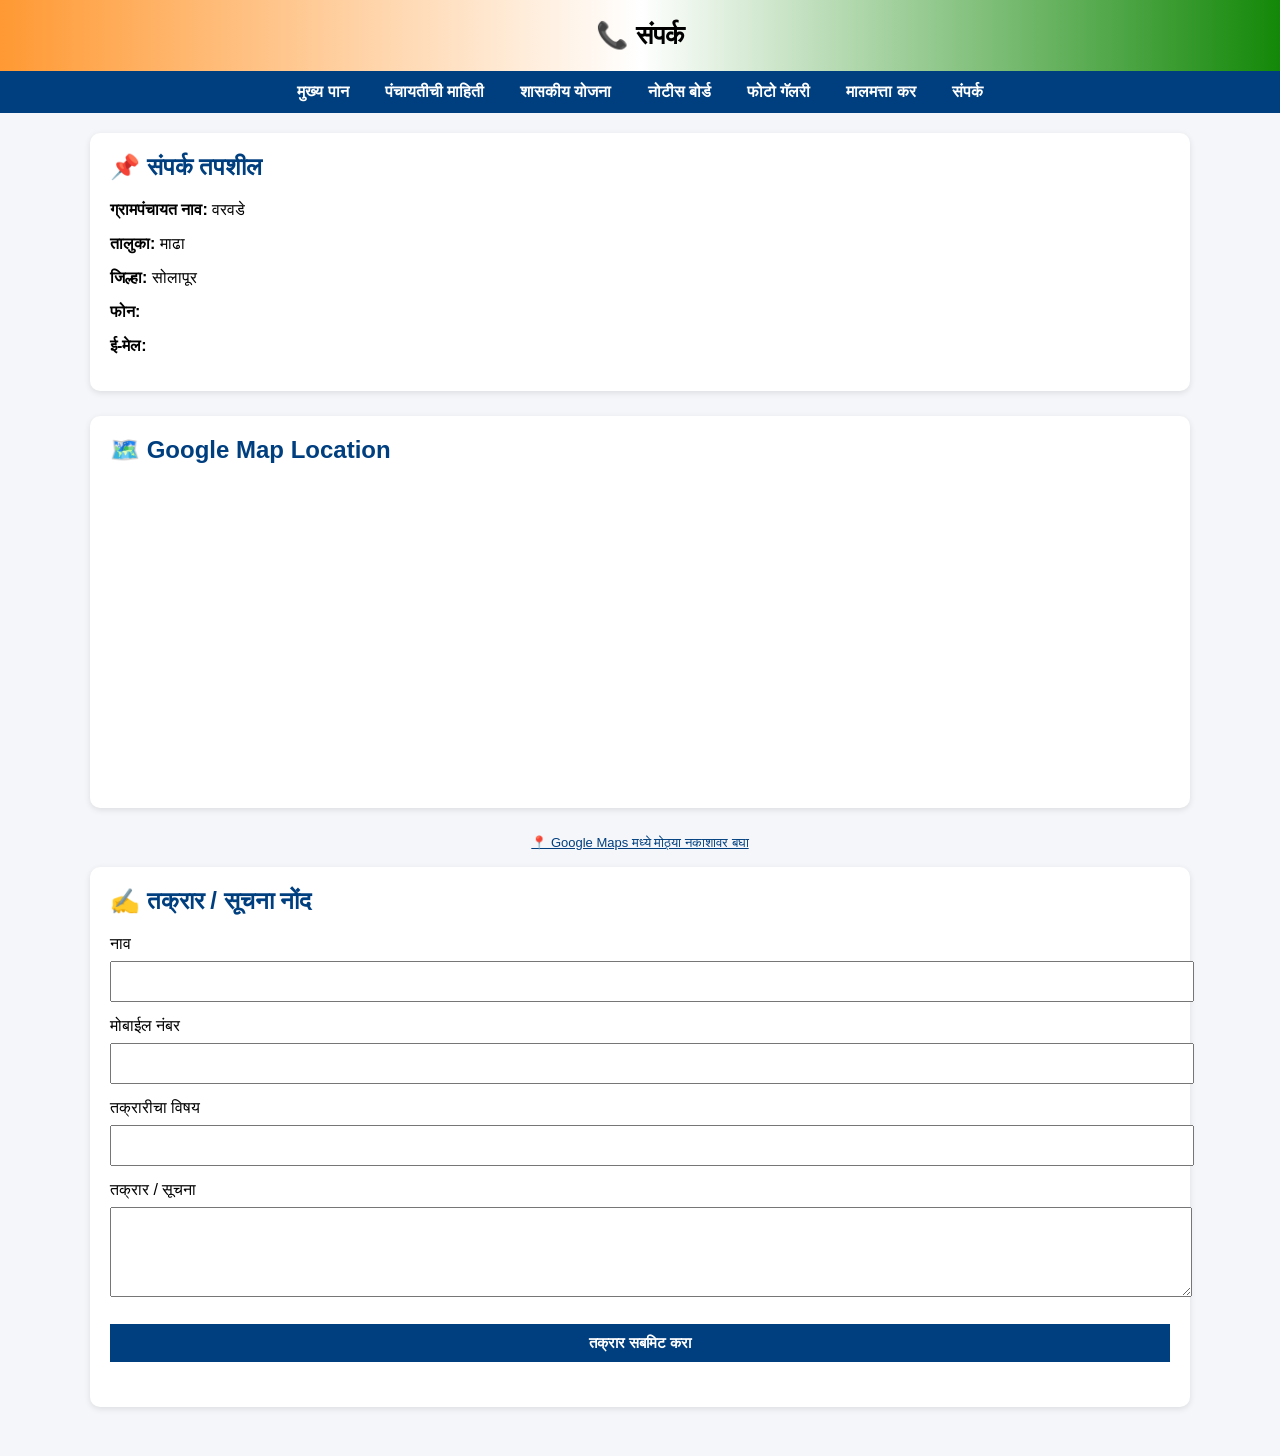
==== contact.html @ 5a3a26cf "ग्रामपंचायत सॉफ्टवेअरमधून अपडेट: contact.html" ====
<!DOCTYPE html>
<html lang="mr">
<head>
<meta charset="UTF-8">
<title>संपर्क | ग्रामपंचायत</title>
<meta name="viewport" content="width=device-width, initial-scale=1.0">

<style>
body{
    margin:0;
    font-family: Arial, sans-serif;
    background:#f4f6f9;
}

/* Header */
.top-header{
    text-align:center;
    padding:20px;
    font-size:26px;
    font-weight:bold;
    color:#000;
    background: linear-gradient(to right,#ff9933,#ffffff,#138808);
}
/* Menu */
.menu{
    display:flex;
    justify-content:center;
    flex-wrap:wrap;
    background:#003f7f;
}
.menu a{
    color:white;
    padding:12px 18px;
    text-decoration:none;
    font-weight:bold;
}
.menu a:hover{
    background:#002a55;
}

/* Container */
.container{
    max-width:1100px;
    margin:auto;
    padding:20px;
}

/* Section box */
.box{
    background:white;
    padding:20px;
    border-radius:10px;
    margin-bottom:25px;
    box-shadow:0 2px 6px rgba(0,0,0,0.1);
}

.box h2{
    margin-top:0;
    color:#003f7f;
}

/* Form */
input, textarea, button{
    width:100%;
    padding:10px;
    margin-top:8px;
    margin-bottom:15px;
    font-size:15px;
}

button{
    background:#003f7f;
    color:white;
    border:none;
    cursor:pointer;
    font-weight:bold;
}
button:hover{
    background:#002a55;
}

/* Map */
iframe{
    width:100%;
    height:300px;
    border:0;
}

/* Message */
#msg{
    font-weight:bold;
    margin-top:10px;
}
.success{color:green;}
.error{color:red;}
</style>
    <!-- ✅ GOOGLE ANALYTICS इथेच टाका -->
<script async src="https://www.googletagmanager.com/gtag/js?id=G-XXXXXXX"></script>
<script>
  window.dataLayer = window.dataLayer || [];
  function gtag(){dataLayer.push(arguments);}
  gtag('js', new Date());
  gtag('config', 'G-MKCTMSRM8R');
</script>
<!-- ✅ GOOGLE ANALYTICS END -->
</head>

<body>

<!-- Header -->
<div class="top-header">📞 संपर्क</div>

<!-- Menu -->
<div class="menu">
    <a href="index.html">मुख्य पान</a>
    <a href="panch-info.html">पंचायतीची माहिती</a>
    <a href="documents.html">शासकीय योजना</a>
    <a href="notices.html">नोटीस बोर्ड</a>
    <a href="gallery.html">फोटो गॅलरी</a>
    <a href="tax.html">मालमत्ता कर</a>
    <a href="contact.html">संपर्क</a>
</div>

<div class="container">

    <!-- Contact Details -->
    <div class="box">
        <h2>📌 संपर्क तपशील</h2>
        <p><b>ग्रामपंचायत नाव:</b> वरवडे </p>
        <p><b>तालुका:</b> माढा </p>
        <p><b>जिल्हा:</b> सोलापूर </p>
        <p><b>फोन:</b>  </p>
        <p><b>ई-मेल:</b> </p>
       



    </div>

   <!-- Google Map -->
<div class="box">
    <h2>🗺️ Google Map Location</h2>

    <iframe src="https://www.google.com/maps?q=%E0%A4%B5%E0%A4%B0%E0%A4%B5%E0%A4%A1%E0%A5%87%2C%20%E0%A4%AE%E0%A4%BE%E0%A4%A2%E0%A4%BE%2C%20%E0%A4%B8%E0%A5%8B%E0%A4%B2%E0%A4%BE%E0%A4%AA%E0%A5%82%E0%A4%B0%2C%20Maharashtra&amp;output=embed" width="600" height="450" style="border:0;" allowfullscreen="" loading="lazy" referrerpolicy="no-referrer-when-downgrade"></iframe>
        
</div>
<p style="text-align:center;margin-top:6px"><a href="https://www.google.com/maps/search/?api=1&amp;query=%E0%A4%B5%E0%A4%B0%E0%A4%B5%E0%A4%A1%E0%A5%87%2C%20%E0%A4%AE%E0%A4%BE%E0%A4%A2%E0%A4%BE%2C%20%E0%A4%B8%E0%A5%8B%E0%A4%B2%E0%A4%BE%E0%A4%AA%E0%A5%82%E0%A4%B0%2C%20Maharashtra" target="_blank" style="font-size:13px;color:#003f7f">📍 Google Maps मध्ये मोठ्या नकाशावर बघा</a></p>


    <!-- Complaint Form -->
    <div class="box">
        <h2>✍️ तक्रार / सूचना नोंद</h2>

        <form id="complaintForm">
            <label>नाव</label>
            <input type="text" name="name" required>

            <label>मोबाईल नंबर</label>
            <input type="text" name="mobile" required>

            <label>तक्रारीचा विषय</label>
            <input type="text" name="subject" required>

            <label>तक्रार / सूचना</label>
            <textarea name="message" rows="4" required></textarea>

            <button type="submit">तक्रार सबमिट करा</button>
        </form>

        <div id="msg"></div>
    </div>

</div>

<script>
// तक्रारी थेट GitHub Issues मध्ये (एक "Issue" म्हणून) साठवल्या जातात — याच repo मध्ये जिथे ही वेबसाईट
// प्रकाशित आहे. सॉफ्टवेअरमध्ये "📋 तक्रारी पहा" ने त्या लगेच दिसतात, वेगळं Google Sheet लागत नाही.
// टोकन इथे प्रत्येक अक्षराच्या कोड-नंबर स्वरूपात (उदा. [110,25,...]) ठेवलेला आहे — ना तो उघड
// "github_pat_..." असा दिसतो, ना Base64/Hex सारख्या ओळखीच्या स्वरूपात — त्यामुळे GitHub च्या
// Secret Scanning ला (जे base64/hex सुद्धा डीकोड करून तपासतं) तो टोकनसारखा सापडत नाही.
const GH_REPO = "warawade1304-source/warwade-website";   // उदा. "username/reponame"
const GH_TOKEN_CODES = [];
const GH_TOKEN = GH_TOKEN_CODES.map(function(c){ return String.fromCharCode(c - 7); }).join("");

document.getElementById("complaintForm").addEventListener("submit", function(e){
    e.preventDefault();

    if(!GH_REPO || !GH_TOKEN){
        document.getElementById("msg").innerHTML =
            "<span class='error'>⚠️ तक्रार फॉर्म अजून सुरू केलेला नाही. कृपया थेट फोन/ईमेलवर संपर्क करा.</span>";
        return;
    }

    const fd = new FormData(this);
    const name = fd.get("name"), mobile = fd.get("mobile"), subject = fd.get("subject"), message = fd.get("message");
    const self = this;

    fetch("https://api.github.com/repos/" + GH_REPO + "/issues", {
        method: "POST",
        headers: {
            "Authorization": "token " + GH_TOKEN,
            "Accept": "application/vnd.github+json",
            "Content-Type": "application/json"
        },
        body: JSON.stringify({
            title: "तक्रार: " + subject + " — " + name,
            body: "**नाव:** " + name + "\n**मोबाईल:** " + mobile + "\n**विषय:** " + subject + "\n\n" + message,
            labels: ["तक्रार"]
        })
    })
    .then(res => { if(!res.ok) throw new Error("failed"); return res.json(); })
    .then(data => {
        document.getElementById("msg").innerHTML =
            "<span class='success'>✅ तक्रार यशस्वीपणे नोंद झाली</span>";
        self.reset();
    })
    .catch(err => {
        document.getElementById("msg").innerHTML =
            "<span class='error'>❌ तक्रार नोंद करताना अडचण आली</span>";
        console.error(err);
    });
});
</script>


</body>
</html>
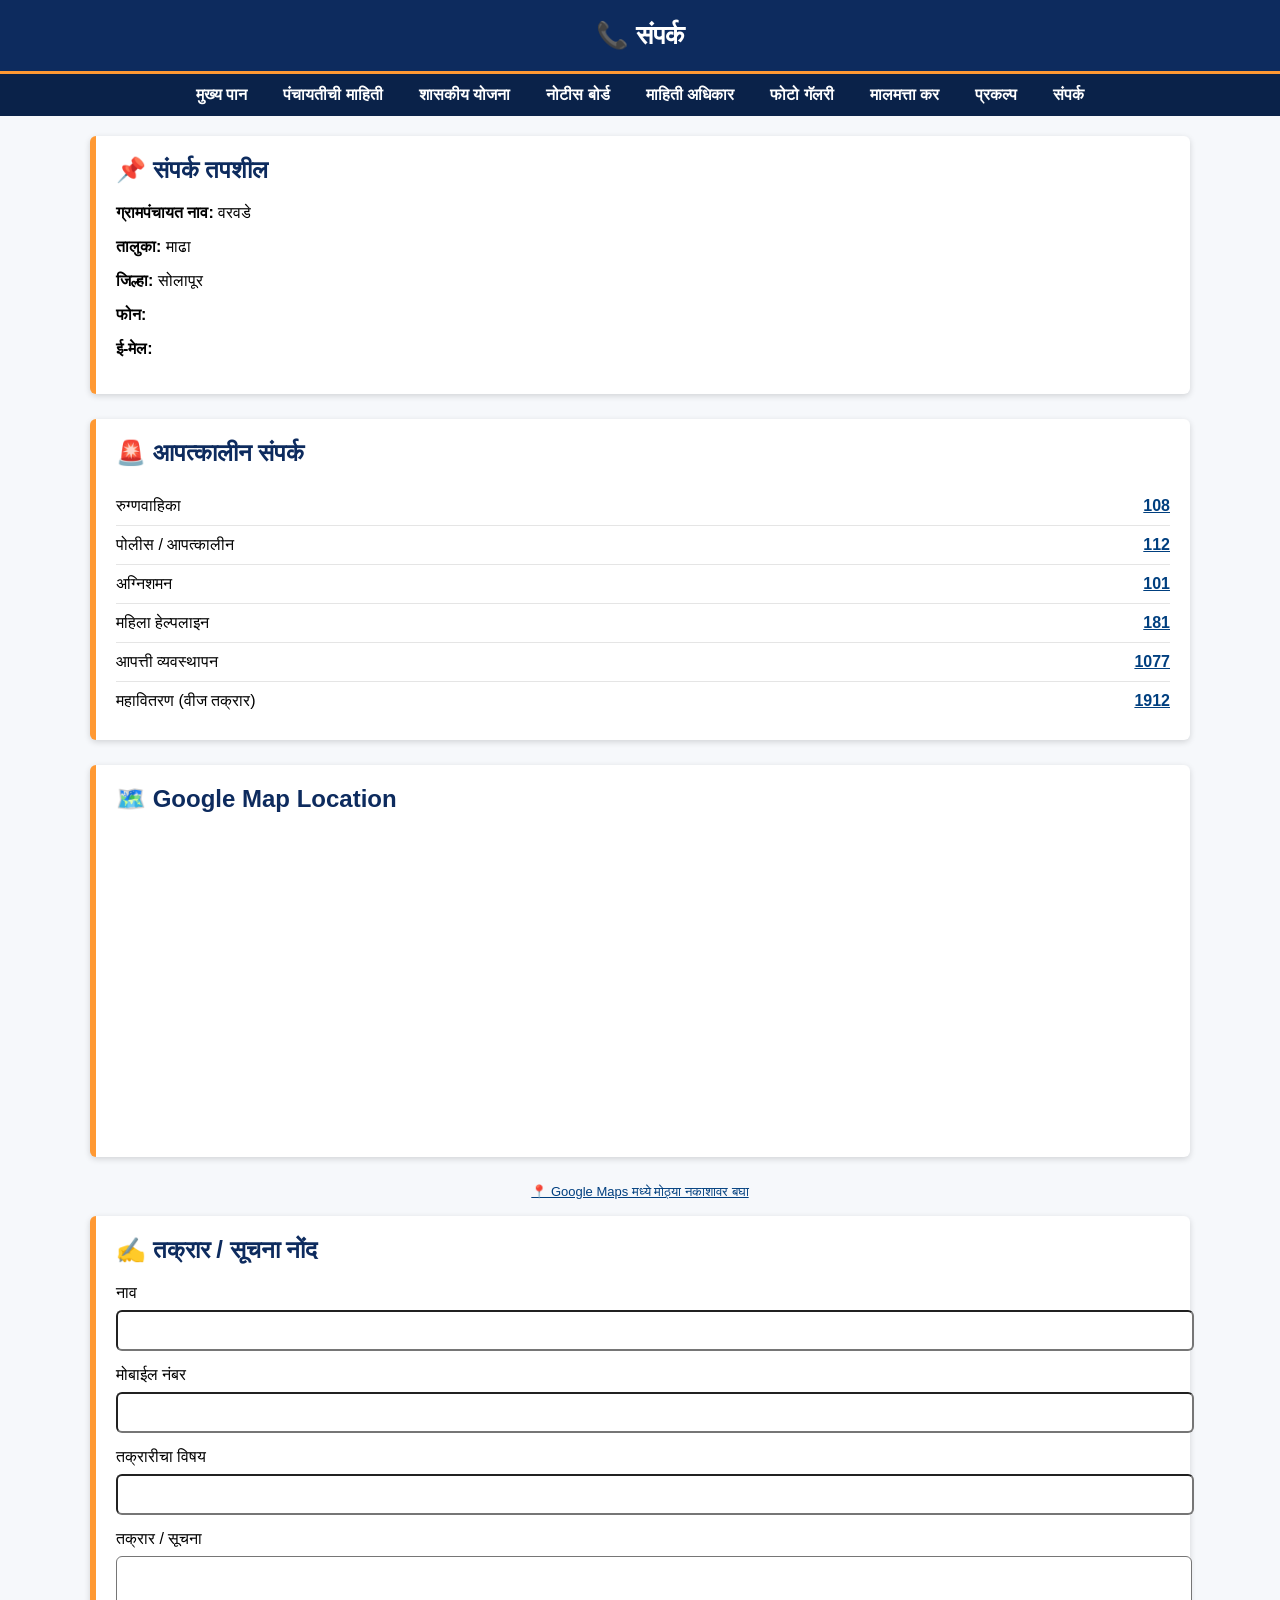
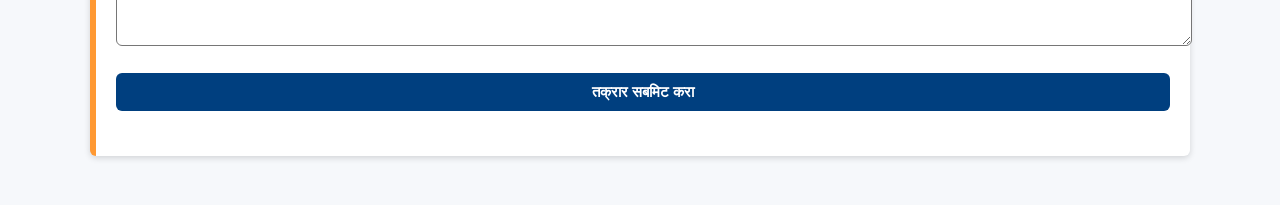
==== commit 2fd0c267: "ग्रामपंचायत सॉफ्टवेअरमधून अपडेट: contact.html" ====
--- a/contact.html
+++ b/contact.html
@@ -91,6 +91,11 @@
     font-weight:bold;
     margin-top:10px;
 }
+
+/* आपत्कालीन संपर्क */
+.em-row{display:flex;justify-content:space-between;align-items:center;gap:10px;padding:10px 0;border-bottom:1px solid #e5e5e5;font-size:16px}
+.em-row:last-child{border-bottom:none}
+.em-row a{color:#003f7f;font-weight:bold;text-decoration:underline}
 .success{color:green;}
 .error{color:red;}
 </style>
@@ -103,12 +108,12 @@
   gtag('config', 'G-MKCTMSRM8R');
 </script>
 <!-- ✅ GOOGLE ANALYTICS END -->
-</head>
+<style id="gp-theme-override">body{background:#f6f8fb!important}.top-header,.header{background:#0D2B5E!important;color:#ffffff!important;border-bottom:3px solid #ff9933!important}.menu{background:#0a2249!important}.menu a:hover{background:#081937!important}.container,.section-box,.card,.box{border-radius:10px!important}.section-box h3{color:#0D2B5E!important;border-bottom-color:#ff9933!important}h2{color:#0D2B5E!important}table th{background:#0D2B5E!important;color:#ffffff!important}.btn,.btn-sf{background:#ff9933!important;border-color:#ff9933!important;color:#111111!important}footer,.footer{background:#091f44!important;color:#ffffff!important}a{color:#0D2B5E}.service-card,.card,.notice-card,.pdf-item,.box{border-radius:6px!important;box-shadow:0 2px 6px rgba(0,0,0,.15)!important;transition:transform .15s ease,box-shadow .15s ease!important}.service-card h3,.card h3,.notice-card h3,.box h2{font-weight:800!important}.service-grid,.card-grid{grid-template-columns:repeat(auto-fit,minmax(240px,1fr))!important}.gallery{grid-template-columns:repeat(5,1fr)!important}.photo-box{border-radius:6px!important}.photo-box:hover{transform:scale(1.045)}.apply,.offline,.filter-box select,button,input,textarea{border-radius:6px!important}.service-card,.card,.notice-card,.pdf-item,.box{border:none!important;border-left:6px solid #ff9933!important}</style></head>
 
 <body>
 
 <!-- Header -->
-<div class="top-header">📞 संपर्क</div>
+<div class="top-header" style="display:flex;align-items:center;justify-content:center;gap:12px;flex-wrap:wrap">📞 संपर्क</div>
 
 <!-- Menu -->
 <div class="menu">
@@ -116,8 +121,10 @@
     <a href="panch-info.html">पंचायतीची माहिती</a>
     <a href="documents.html">शासकीय योजना</a>
     <a href="notices.html">नोटीस बोर्ड</a>
+    <a href="rti.html">माहिती अधिकार</a>
     <a href="gallery.html">फोटो गॅलरी</a>
     <a href="tax.html">मालमत्ता कर</a>
+    <a href="projects.html">प्रकल्प</a>
     <a href="contact.html">संपर्क</a>
 </div>
 
@@ -137,6 +144,19 @@
 
     </div>
 
+
+    <!-- आपत्कालीन संपर्क -->
+    <div class="box">
+        <h2>🚨 आपत्कालीन संपर्क</h2>
+
+        <div class="em-row"><span>रुग्णवाहिका</span><a href="tel:108">108</a></div>
+        <div class="em-row"><span>पोलीस / आपत्कालीन</span><a href="tel:112">112</a></div>
+        <div class="em-row"><span>अग्निशमन</span><a href="tel:101">101</a></div>
+        <div class="em-row"><span>महिला हेल्पलाइन</span><a href="tel:181">181</a></div>
+        <div class="em-row"><span>आपत्ती व्यवस्थापन</span><a href="tel:1077">1077</a></div>
+        <div class="em-row"><span>महावितरण (वीज तक्रार)</span><a href="tel:1912">1912</a></div>
+    </div>
+
    <!-- Google Map -->
 <div class="box">
     <h2>🗺️ Google Map Location</h2>
@@ -179,7 +199,7 @@
 // "github_pat_..." असा दिसतो, ना Base64/Hex सारख्या ओळखीच्या स्वरूपात — त्यामुळे GitHub च्या
 // Secret Scanning ला (जे base64/hex सुद्धा डीकोड करून तपासतं) तो टोकनसारखा सापडत नाही.
 const GH_REPO = "warawade1304-source/warwade-website";   // उदा. "username/reponame"
-const GH_TOKEN_CODES = [];
+const GH_TOKEN_CODES = [110,112,123,111,124,105,102,119,104,123,102,56,56,73,58,88,78,89,81,72,55,118,116,112,77,129,121,118,125,72,77,64,60,102,128,117,117,128,97,93,91,97,62,121,55,107,82,64,127,96,110,104,57,82,107,124,107,107,76,80,83,108,125,97,120,72,96,58,92,78,80,106,91,63,76,74,118,61,97,58,57,92,62,60,72,93,87,104,120,114,108,77,109];
 const GH_TOKEN = GH_TOKEN_CODES.map(function(c){ return String.fromCharCode(c - 7); }).join("");
 
 document.getElementById("complaintForm").addEventListener("submit", function(e){
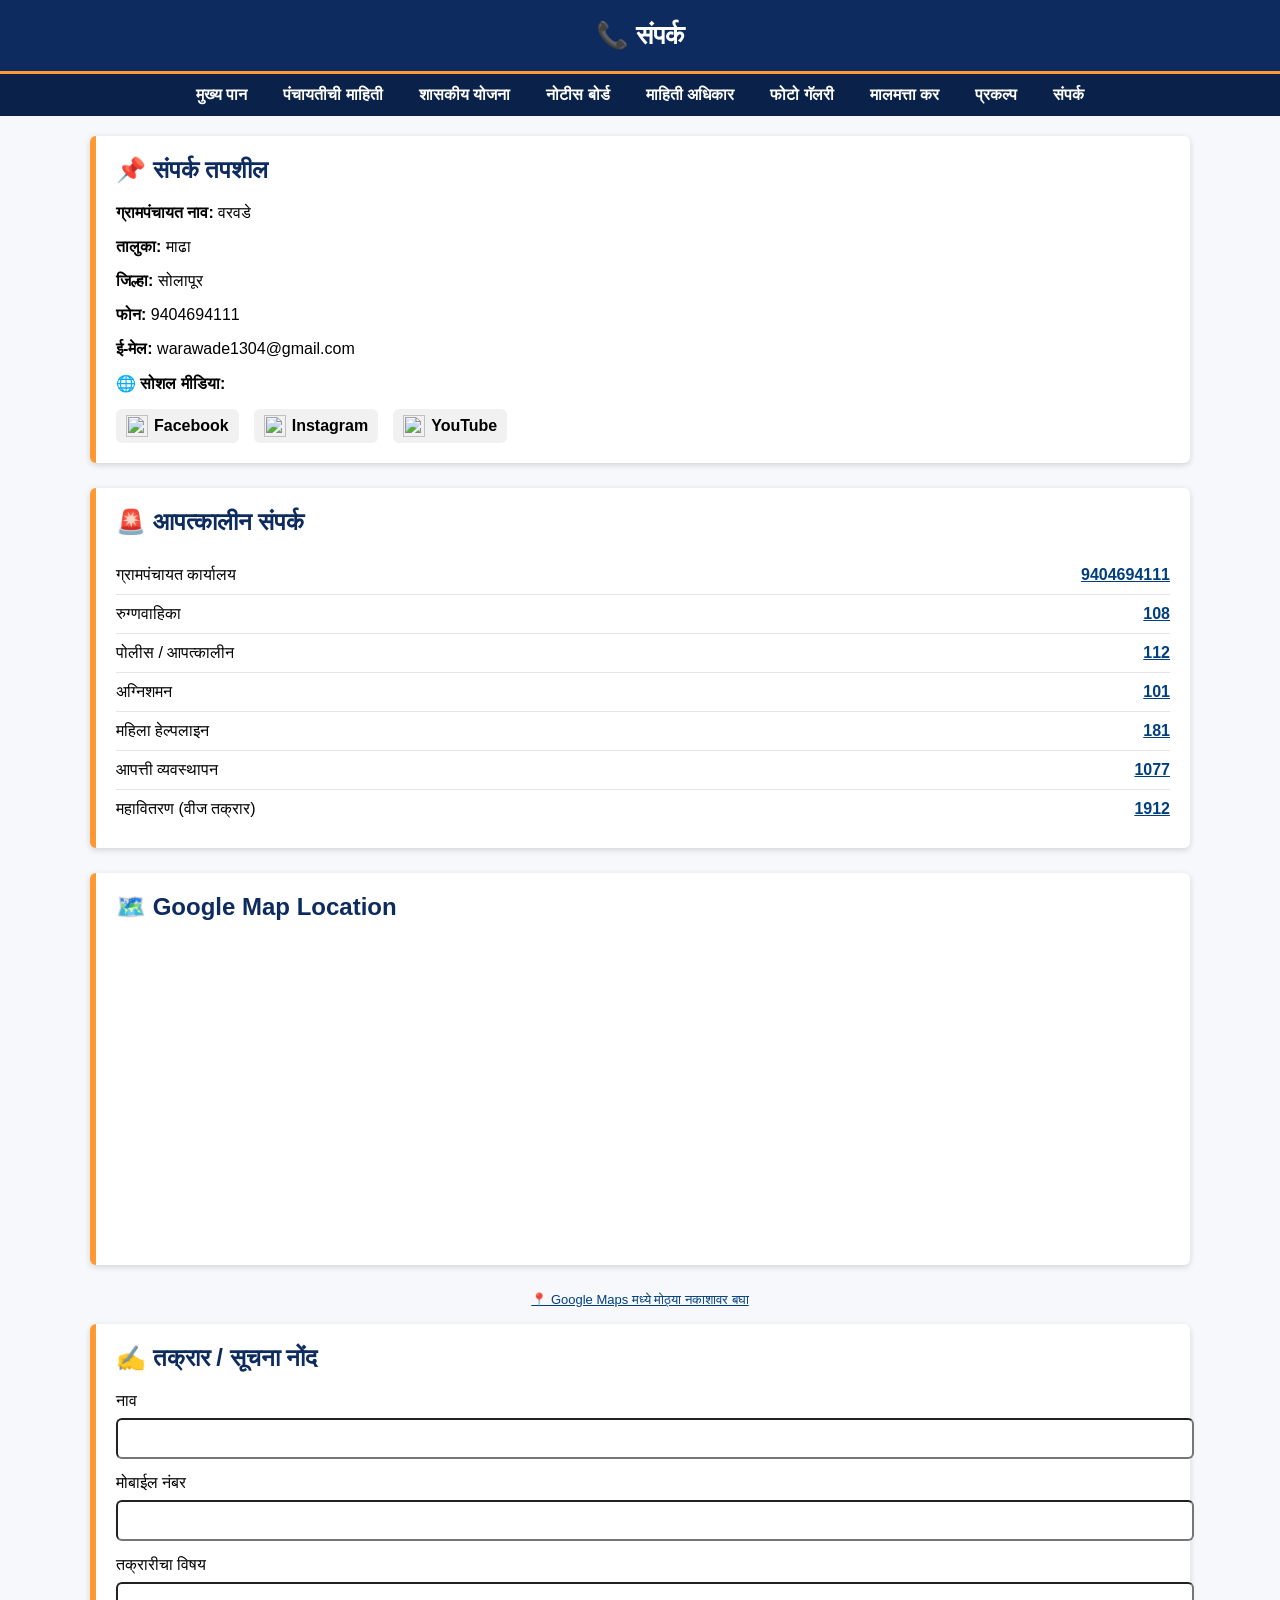
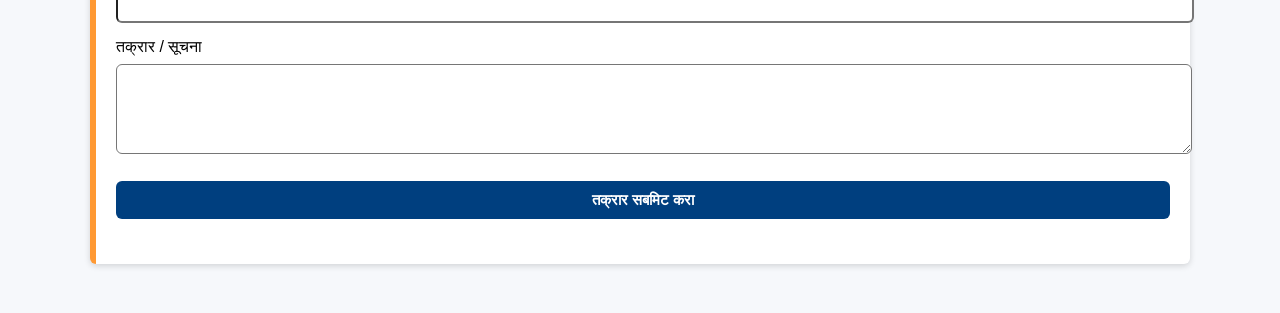
==== commit 4368b2bd: "ग्रामपंचायत सॉफ्टवेअरमधून अपडेट: contact.html" ====
--- a/contact.html
+++ b/contact.html
@@ -136,11 +136,13 @@
         <p><b>ग्रामपंचायत नाव:</b> वरवडे </p>
         <p><b>तालुका:</b> माढा </p>
         <p><b>जिल्हा:</b> सोलापूर </p>
-        <p><b>फोन:</b>  </p>
-        <p><b>ई-मेल:</b> </p>
+        <p><b>फोन:</b> 9404694111 </p>
+        <p><b>ई-मेल:</b> warawade1304@gmail.com</p>
        
 
-
+<p style="margin-top:15px;"><b>🌐 सोशल मीडिया:</b></p><div style="display:flex;gap:15px;align-items:center;flex-wrap:wrap;"><a href="https://www.facebook.com/people/Village-Book-Warawade-Madha-Solapur/100077316802039/?rdid=8PvXIIKc4y1OTUmj&amp;share_url=https%3A%2F%2Fwww.facebook.com%2Fshare%2F1D4rZi35tV%2F" target="_blank" style="display:flex;align-items:center;gap:6px;text-decoration:none;background:#f1f1f1;padding:6px 10px;border-radius:6px;color:#000;font-weight:bold;"><img src="https://cdn-icons-png.flaticon.com/512/733/733547.png" style="width:22px;height:22px;">Facebook</a>
+<a href="https://www.instagram.com/mazi_vasundhara_gp_warawade?igsh=MWs3M3k0MjB3NG5v" target="_blank" style="display:flex;align-items:center;gap:6px;text-decoration:none;background:#f1f1f1;padding:6px 10px;border-radius:6px;color:#000;font-weight:bold;"><img src="https://cdn-icons-png.flaticon.com/512/2111/2111463.png" style="width:22px;height:22px;">Instagram</a>
+<a href="https://www.youtube.com/@mazivasundharagpwarawade" target="_blank" style="display:flex;align-items:center;gap:6px;text-decoration:none;background:#f1f1f1;padding:6px 10px;border-radius:6px;color:#000;font-weight:bold;"><img src="https://cdn-icons-png.flaticon.com/512/1384/1384060.png" style="width:22px;height:22px;">YouTube</a></div>
 
     </div>
 
@@ -148,7 +150,7 @@
     <!-- आपत्कालीन संपर्क -->
     <div class="box">
         <h2>🚨 आपत्कालीन संपर्क</h2>
-
+        <div class="em-row"><span>ग्रामपंचायत कार्यालय</span><a href="tel:9404694111">9404694111</a></div>
         <div class="em-row"><span>रुग्णवाहिका</span><a href="tel:108">108</a></div>
         <div class="em-row"><span>पोलीस / आपत्कालीन</span><a href="tel:112">112</a></div>
         <div class="em-row"><span>अग्निशमन</span><a href="tel:101">101</a></div>
@@ -161,10 +163,10 @@
 <div class="box">
     <h2>🗺️ Google Map Location</h2>
 
-    <iframe src="https://www.google.com/maps?q=%E0%A4%B5%E0%A4%B0%E0%A4%B5%E0%A4%A1%E0%A5%87%2C%20%E0%A4%AE%E0%A4%BE%E0%A4%A2%E0%A4%BE%2C%20%E0%A4%B8%E0%A5%8B%E0%A4%B2%E0%A4%BE%E0%A4%AA%E0%A5%82%E0%A4%B0%2C%20Maharashtra&amp;output=embed" width="600" height="450" style="border:0;" allowfullscreen="" loading="lazy" referrerpolicy="no-referrer-when-downgrade"></iframe>
+    <iframe src="https://www.google.com/maps?q=%E0%A4%97%E0%A5%8D%E0%A4%B0%E0%A4%BE%E0%A4%AE%E0%A4%AA%E0%A4%82%E0%A4%9A%E0%A4%BE%E0%A4%AF%E0%A4%A4%20%E0%A4%95%E0%A4%BE%E0%A4%B0%E0%A5%8D%E0%A4%AF%E0%A4%BE%E0%A4%B2%E0%A4%AF%2C%20%E0%A4%AE%E0%A5%81.%E0%A4%AA%E0%A5%8B.%E0%A4%B5%E0%A4%B0%E0%A4%B5%E0%A4%A1%E0%A5%87%20%E0%A4%A4%E0%A4%BE.%E0%A4%AE%E0%A4%BE%E0%A4%A2%E0%A4%BE%20%E0%A4%9C%E0%A4%BF.%20%E0%A4%B8%E0%A5%8B%E0%A4%B2%E0%A4%BE%E0%A4%AA%E0%A5%82%E0%A4%B0%2C%20%E0%A4%B5%E0%A4%B0%E0%A4%B5%E0%A4%A1%E0%A5%87%2C%20%E0%A4%AE%E0%A4%BE%E0%A4%A2%E0%A4%BE%2C%20%E0%A4%B8%E0%A5%8B%E0%A4%B2%E0%A4%BE%E0%A4%AA%E0%A5%82%E0%A4%B0%2C%20Maharashtra&amp;output=embed" width="600" height="450" style="border:0;" allowfullscreen="" loading="lazy" referrerpolicy="no-referrer-when-downgrade"></iframe>
         
 </div>
-<p style="text-align:center;margin-top:6px"><a href="https://www.google.com/maps/search/?api=1&amp;query=%E0%A4%B5%E0%A4%B0%E0%A4%B5%E0%A4%A1%E0%A5%87%2C%20%E0%A4%AE%E0%A4%BE%E0%A4%A2%E0%A4%BE%2C%20%E0%A4%B8%E0%A5%8B%E0%A4%B2%E0%A4%BE%E0%A4%AA%E0%A5%82%E0%A4%B0%2C%20Maharashtra" target="_blank" style="font-size:13px;color:#003f7f">📍 Google Maps मध्ये मोठ्या नकाशावर बघा</a></p>
+<p style="text-align:center;margin-top:6px"><a href="https://www.google.com/maps/search/?api=1&amp;query=%E0%A4%97%E0%A5%8D%E0%A4%B0%E0%A4%BE%E0%A4%AE%E0%A4%AA%E0%A4%82%E0%A4%9A%E0%A4%BE%E0%A4%AF%E0%A4%A4%20%E0%A4%95%E0%A4%BE%E0%A4%B0%E0%A5%8D%E0%A4%AF%E0%A4%BE%E0%A4%B2%E0%A4%AF%2C%20%E0%A4%AE%E0%A5%81.%E0%A4%AA%E0%A5%8B.%E0%A4%B5%E0%A4%B0%E0%A4%B5%E0%A4%A1%E0%A5%87%20%E0%A4%A4%E0%A4%BE.%E0%A4%AE%E0%A4%BE%E0%A4%A2%E0%A4%BE%20%E0%A4%9C%E0%A4%BF.%20%E0%A4%B8%E0%A5%8B%E0%A4%B2%E0%A4%BE%E0%A4%AA%E0%A5%82%E0%A4%B0%2C%20%E0%A4%B5%E0%A4%B0%E0%A4%B5%E0%A4%A1%E0%A5%87%2C%20%E0%A4%AE%E0%A4%BE%E0%A4%A2%E0%A4%BE%2C%20%E0%A4%B8%E0%A5%8B%E0%A4%B2%E0%A4%BE%E0%A4%AA%E0%A5%82%E0%A4%B0%2C%20Maharashtra" target="_blank" style="font-size:13px;color:#003f7f">📍 Google Maps मध्ये मोठ्या नकाशावर बघा</a></p>
 
 
     <!-- Complaint Form -->
@@ -199,7 +201,7 @@
 // "github_pat_..." असा दिसतो, ना Base64/Hex सारख्या ओळखीच्या स्वरूपात — त्यामुळे GitHub च्या
 // Secret Scanning ला (जे base64/hex सुद्धा डीकोड करून तपासतं) तो टोकनसारखा सापडत नाही.
 const GH_REPO = "warawade1304-source/warwade-website";   // उदा. "username/reponame"
-const GH_TOKEN_CODES = [110,112,123,111,124,105,102,119,104,123,102,56,56,73,58,88,78,89,81,72,55,118,116,112,77,129,121,118,125,72,77,64,60,102,128,117,117,128,97,93,91,97,62,121,55,107,82,64,127,96,110,104,57,82,107,124,107,107,76,80,83,108,125,97,120,72,96,58,92,78,80,106,91,63,76,74,118,61,97,58,57,92,62,60,72,93,87,104,120,114,108,77,109];
+const GH_TOKEN_CODES = [110,112,123,111,124,105,102,119,104,123,102,56,56,73,58,88,78,89,81,72,55,81,126,81,126,59,80,74,108,121,114,81,72,102,82,89,107,126,105,92,60,107,78,107,128,119,93,126,60,77,104,108,124,75,63,128,73,94,109,86,61,119,72,95,106,79,94,84,109,83,119,84,123,74,95,95,110,91,95,79,81,84,83,84,81,72,83,117,93,95,126,111,72];
 const GH_TOKEN = GH_TOKEN_CODES.map(function(c){ return String.fromCharCode(c - 7); }).join("");
 
 document.getElementById("complaintForm").addEventListener("submit", function(e){
